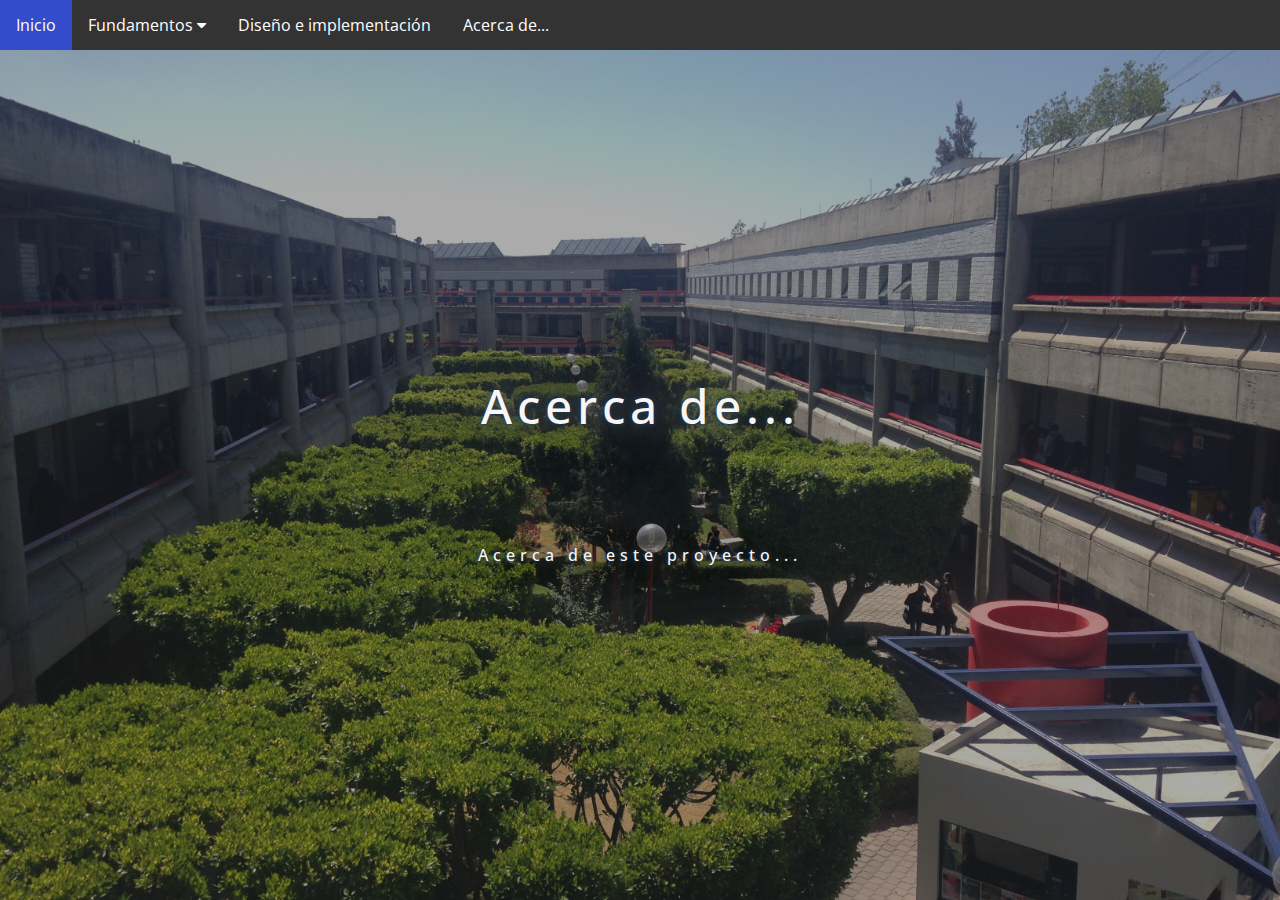
==== Acerca-de.html @ 547e6f4d "Add files via upload" ====
<!DOCTYPE html>
<html>
<head>
<meta name="viewport" content="width=device-width, initial-scale=1">
<link rel="stylesheet" href="https://cdnjs.cloudflare.com/ajax/libs/font-awesome/4.7.0/css/font-awesome.min.css">
<link rel="stylesheet" href="styles.css">
<style>

</style>
</head>
<body>

<div class="navbar">
  <a href="index.html">Inicio</a>
  <div class="dropdown">
    <button class="dropbtn">Fundamentos 
      <i class="fa fa-caret-down"></i>
    </button>
    <div class="dropdown-content">
      <a href="marco-teorico.html">Marco Teórico</a>
      <a href="contexto-proyecto.html">Contexto del proyecto</a>
      <a href="metodologia.html">Metodología</a>
      <a href="prototipo.html">Prototipo</a>
    </div>
  </div> 
  <a href="Diseño-implementacion.html">Diseño e implementación</a>
  <a href="Acerca-de.html">Acerca de...</a>

</div>

<h3 class = "Logo">Acerca de...</h3>
<p class = "Lowerlogo">Acerca de este proyecto...</p>
<footer>
    <p></p>
</footer>
</body>
</html>
---- styles.css ----
@import url('https://fonts.googleapis.com/css2?family=Open+Sans&display=swap');

*{
    margin: 0;
    padding: 0;
    box-sizing: border-box;
    font-family: 'Open Sans';
}

p{font-size: 1.25em;}

body {
    font-family: Calibri, Helvetica, sans-serif;
    background-image: linear-gradient(rgba(34, 35, 36, 0.381), rgba(34, 35, 36, 0.381)),
    url(UIAP.jpeg);
    background-size: cover;
}


.navbar {
  overflow: hidden;
  background-color: #333;
}

.navbar a {
  float: left;
  font-size: 16px;
  color: white;
  text-align: center;
  padding: 14px 16px;
  text-decoration: none;
}

.dropdown {
  float: left;
  overflow: hidden;
}

.dropdown .dropbtn {
  font-size: 16px;  
  border: none;
  outline: none;
  color: white;
  padding: 14px 16px;
  background-color: inherit;
  font-family: inherit;
  margin: 0;
}

.navbar a:hover, .dropdown:hover .dropbtn {
  background-color: rgb(50, 76, 203);
}


.dropdown-content {
  display: none;
  position: absolute;
  background-color: #f9f9f9;
  min-width: 160px;
  box-shadow: 0px 8px 16px 0px rgba(0,0,0,0.2);
  z-index: 1;
}

.dropdown-content a {
  float: none;
  color: black;
  padding: 12px 16px;
  text-decoration: none;
  display: block;
  text-align: left;
}

.dropdown-content a:hover {
  background-color: #ddd;
}

.dropdown:hover .dropdown-content {
  display: block;
}
.Logo{
    font-size: 3em;
    font-weight: 500;
    color: #faf5f5;
    text-shadow: 0 0 5px #194060,
    0 0 25px #4e5050, 
    0 0 50px #4e5050,
    0 0 100px #4e5050;
    letter-spacing: 5px;
    cursor: pointer;
    transition: 1s;
    text-align: center;
    position: absolute;
    top: 40%;
    left: 50%;
    transform: translateX(-50%) translateY(20%);
}
.Lowerlogo{
    font-size: 1em;
    font-weight: 500;
    color: #faf5f5;
    text-shadow: 0 0 5px #194060,
    0 0 25px #4e5050, 
    0 0 50px #4e5050,
    0 0 100px #4e5050;
    letter-spacing: 5px;
    cursor: pointer;
    transition: 1s;
    text-align: center;
    position: absolute;
    top: 60%;
    left: 50%;
    transform: translateX(-50%) translateY(20%);
}
.background {
    background: black;
    background-blend-mode: darken;
    background-size: cover;
}
.text-footer {
    text-align: center;
    padding: 30px 0;
    font-family: 'Ubuntu', sans-serif;
    display: flex;
    justify-content: center;
    color: white;
}
.footer {
  position: fixed;
  left: 0;
  padding: 20px 0;
  bottom: 0;
  width: 100%;
  background-color: rgb(40, 52, 81);
  color: white;
  text-align: center;
}
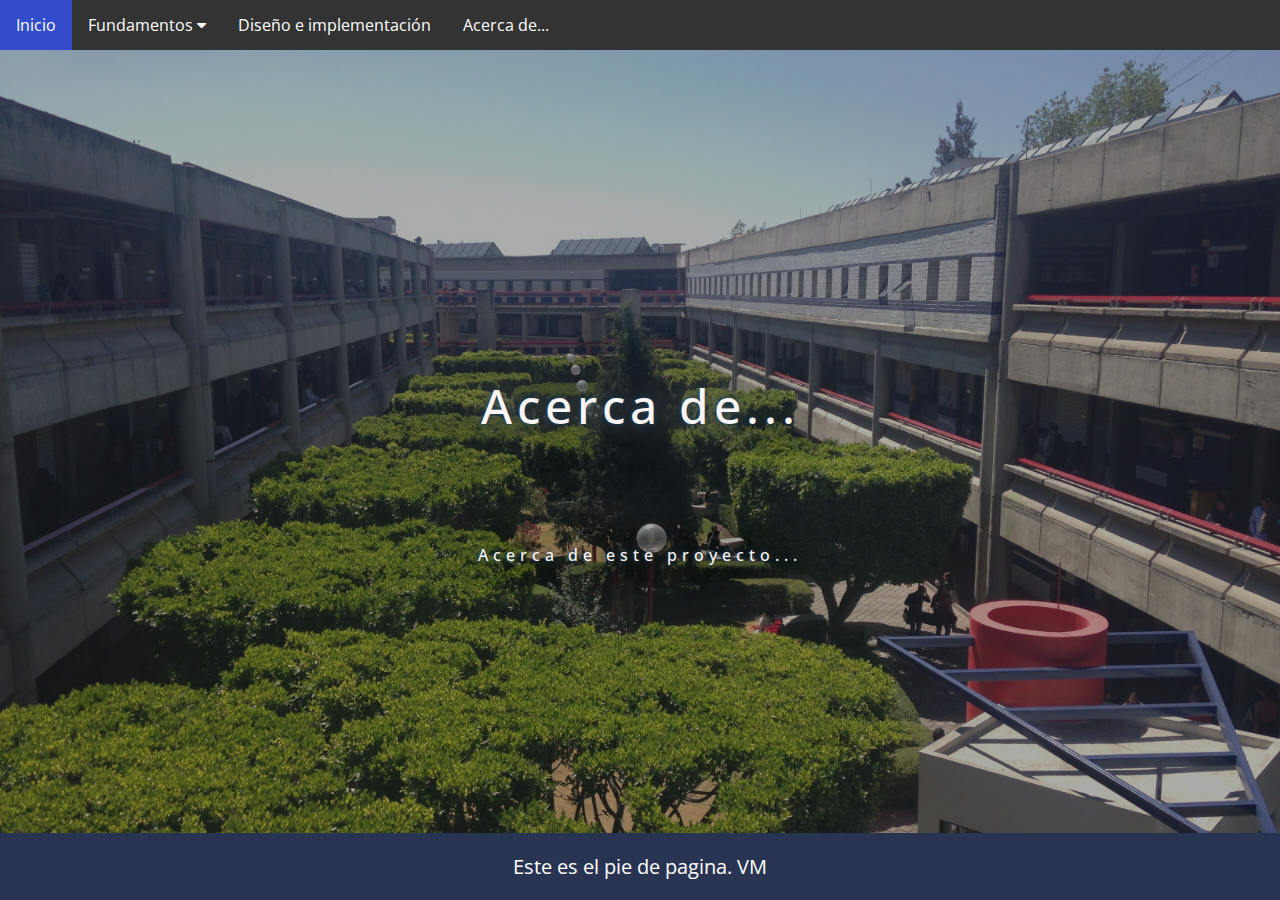
==== commit 1002526c: "Add files via upload" ====
--- a/Acerca-de.html
+++ b/Acerca-de.html
@@ -30,8 +30,8 @@
 
 <h3 class = "Logo">Acerca de...</h3>
 <p class = "Lowerlogo">Acerca de este proyecto...</p>
-<footer>
-    <p></p>
-</footer>
+<div class="footer">
+  <p>Este es el pie de pagina.          VM</p>
+</div>
 </body>
 </html>
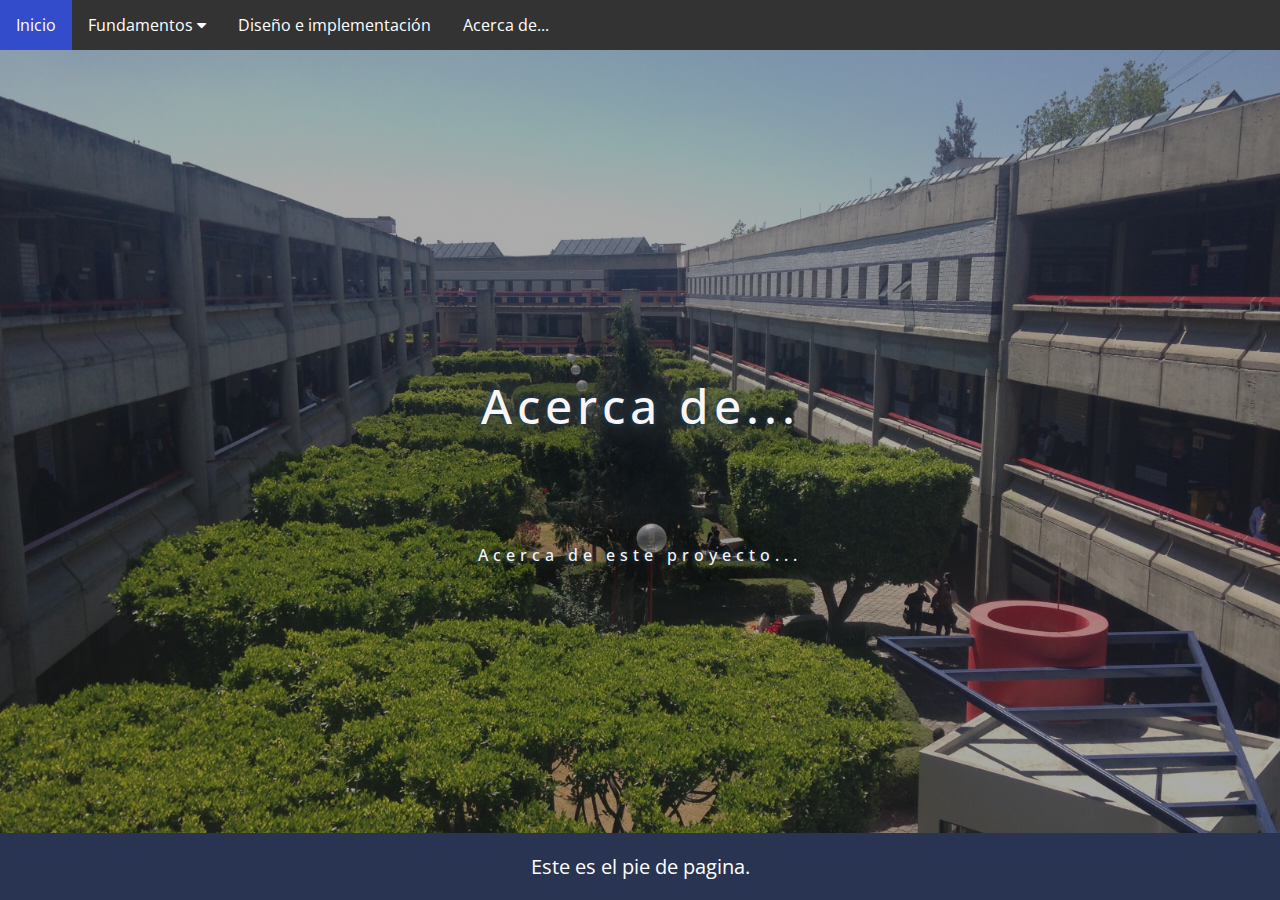
==== commit 82438c9b: "Changes test" ====
--- a/Acerca-de.html
+++ b/Acerca-de.html
@@ -31,7 +31,7 @@
 <h3 class = "Logo">Acerca de...</h3>
 <p class = "Lowerlogo">Acerca de este proyecto...</p>
 <div class="footer">
-  <p>Este es el pie de pagina.          VM</p>
+  <p>Este es el pie de pagina.          </p>
 </div>
 </body>
 </html>
